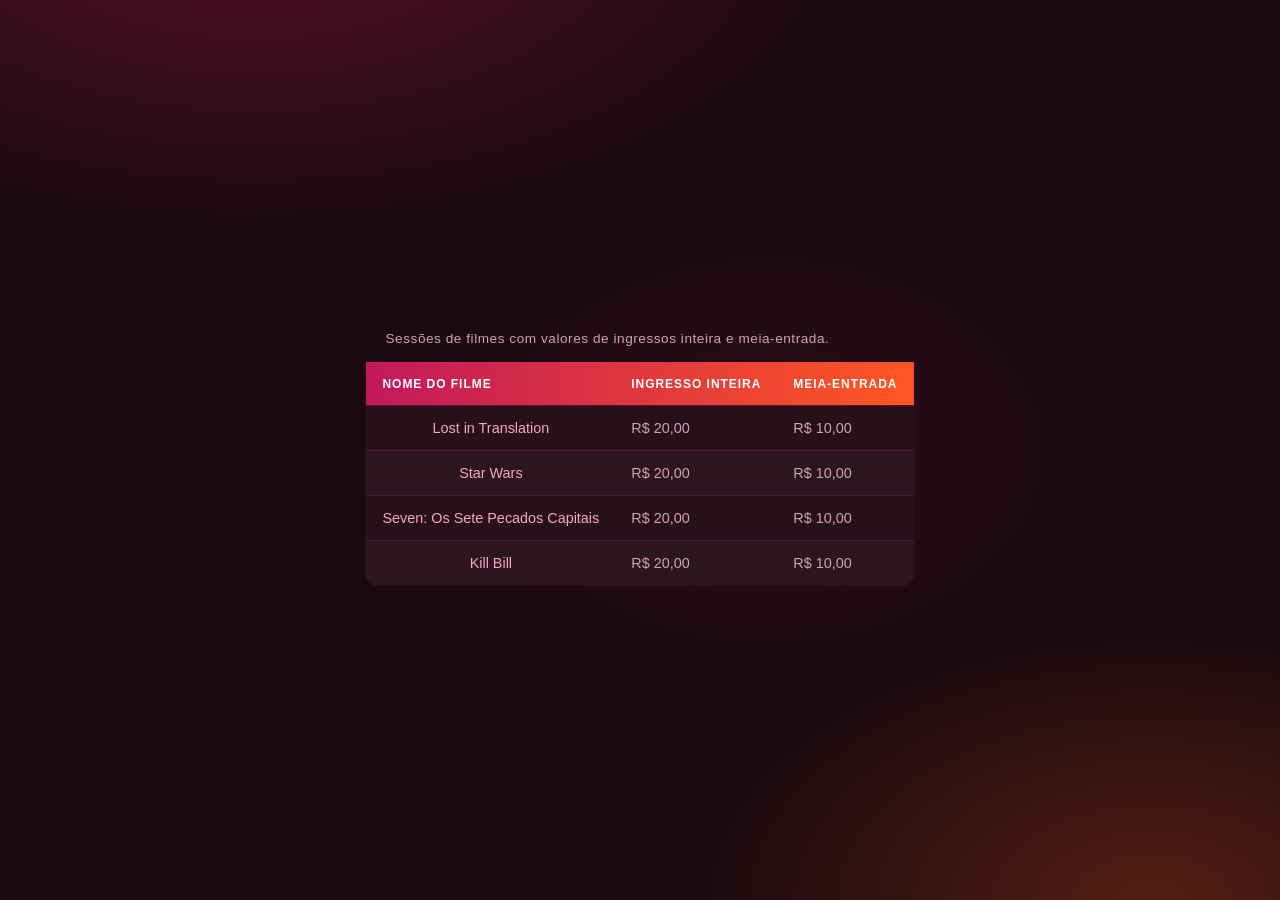
==== tabela.html @ 59dc766b "Site atualizado" ====
<!DOCTYPE html>
<html lang="pt-BR">
<head>
  <meta charset="UTF-8" />
  <meta name="viewport" content="width=device-width, initial-scale=1.0" />
  <title>Exemplos Acessíveis: Tabela de Cinema</title>
  <link rel="stylesheet" href="styles.css">
</head>
<body>

  <main>
      <table>
        <caption>
          Sessões de filmes com valores de ingressos inteira e meia-entrada.
        </caption>
        <thead>
          <tr>
            <th scope="col">Nome do filme</th>
            <th scope="col">Ingresso inteira</th>
            <th scope="col">Meia-entrada</th>
          </tr>
        </thead>
        <tbody>
          <tr>
            <th scope="row">Lost in Translation</th>
            <td>R$ 20,00</td>
            <td>R$ 10,00</td>
          </tr>
          <tr>
            <th scope="row">Star Wars</th>
            <td>R$ 20,00</td>
            <td>R$ 10,00</td>
          </tr>
          <tr>
            <th scope="row">Seven: Os Sete Pecados Capitais</th>
            <td>R$ 20,00</td>
            <td>R$ 10,00</td>
          </tr>
          <tr>
            <th scope="row">Kill Bill</th>
            <td>R$ 20,00</td>
            <td>R$ 10,00</td>
          </tr>
        </tbody>
      </table>
      </p>
    </section>
  </main>
</body>
</html>
---- styles.css ----
@charset "UTF-8";

:root {
  --pink-deep: #c2185b;
  --pink-mid: #e91e8c;
  --pink-light: #f8a5c5;
  --orange-hot: #ff5722;
  --orange-warm: #ff8f00;
  --bg: #1a0a0f;
  --surface: #27101a;
  --surface-2: #340d20;
  --text: #fff5f8;
  --text-muted: #d4a0b5;
  --border: rgba(233, 30, 140, 0.25);
  --radius: 12px;
  --transition: 0.3s cubic-bezier(0.4, 0, 0.2, 1);
  --erro: #ff6b6b;
}

*, *::before, *::after {
  box-sizing: border-box;
  margin: 0;
  padding: 0;
}

.hidden { display: none; }

body {
  min-height: 100vh;
  background-color: var(--bg);
  background-image:
    radial-gradient(ellipse 80% 60% at 20% -10%, rgba(194, 24, 91, 0.35) 0%, transparent 60%),
    radial-gradient(ellipse 60% 50% at 90% 100%, rgba(255, 87, 34, 0.25) 0%, transparent 60%),
    radial-gradient(ellipse 40% 40% at 60% 50%, rgba(233, 30, 140, 0.08) 0%, transparent 70%);
  font-family: 'DM Sans', sans-serif;
  display: flex;
  align-items: center;
  justify-content: center;
  padding: 48px 16px;
}

form {
  width: 100%;
  max-width: 680px;
  animation: fadeUp 0.7s ease both;
}

@keyframes fadeUp {
  from { opacity: 0; transform: translateY(28px); }
  to   { opacity: 1; transform: translateY(0); }
}

h1 {
  font-family: 'Playfair Display', serif;
  font-size: clamp(2.4rem, 6vw, 3.6rem);
  font-weight: 900;
  line-height: 1;
  letter-spacing: -0.02em;
  margin-bottom: 40px;
  background: linear-gradient(100deg, #fff5f8 10%, var(--pink-light) 45%, var(--orange-warm) 100%);
  -webkit-background-clip: text;
  -webkit-text-fill-color: transparent;
  background-clip: text;
}

/* ── Fieldsets principais ── */
fieldset {
  border: 1px solid var(--border);
  border-radius: var(--radius);
  background: var(--surface);
  padding: 32px 28px 28px;
  margin-bottom: 24px;
  position: relative;
  overflow: hidden;
  transition: border-color var(--transition);
  animation: fadeUp 0.7s ease both;
}

fieldset:nth-child(2) { animation-delay: 0.1s; }
fieldset:nth-child(3) { animation-delay: 0.2s; }
fieldset:nth-child(4) { animation-delay: 0.3s; }

fieldset::before {
  content: '';
  position: absolute;
  top: 0; left: 0; right: 0;
  height: 3px;
  background: linear-gradient(90deg, var(--pink-mid), var(--orange-hot));
  opacity: 0;
  transition: opacity var(--transition);
}

fieldset:focus-within { border-color: rgba(233, 30, 140, 0.5); }
fieldset:focus-within::before { opacity: 1; }

legend {
  font-size: 0.7rem;
  font-weight: 500;
  letter-spacing: 0.18em;
  text-transform: uppercase;
  color: var(--orange-warm);
  background: var(--surface);
  padding: 4px 12px;
  border-radius: 20px;
  border: 1px solid rgba(255, 143, 0, 0.3);
  margin-left: -4px;
}

/* ── Parágrafos agrupadores ── */
fieldset p {
  display: flex;
  gap: 16px;
  margin-top: 20px;
  flex-wrap: wrap;
}

fieldset p:first-of-type { margin-top: 24px; }

/* ── Labels ── */
label {
  display: flex;
  flex-direction: column;
  gap: 6px;
  flex: 1;
  min-width: 160px;
  font-size: 0.75rem;
  font-weight: 500;
  letter-spacing: 0.06em;
  text-transform: uppercase;
  color: var(--text-muted);
  transition: color var(--transition);
}

label:focus-within { color: var(--pink-light); }

/* ── Inputs ── */
input[type="text"],
input[type="date"],
input[type="tel"],
input[type="email"] {
  width: 100%;
  background: var(--surface-2);
  border: 1px solid rgba(255, 255, 255, 0.08);
  border-radius: 8px;
  padding: 13px 16px;
  font-family: 'DM Sans', sans-serif;
  font-size: 0.95rem;
  font-weight: 300;
  color: var(--text);
  outline: none;
  transition: border-color var(--transition), box-shadow var(--transition), background var(--transition);
}

input[type="text"]::placeholder,
input[type="tel"]::placeholder,
input[type="email"]::placeholder {
  color: rgba(212, 160, 181, 0.25);
}

input[type="text"]:hover,
input[type="tel"]:hover,
input[type="email"]:hover,
input[type="date"]:hover {
  border-color: rgba(233, 30, 140, 0.35);
  background: rgba(52, 13, 32, 0.9);
}

input[type="text"]:focus,
input[type="tel"]:focus,
input[type="email"]:focus,
input[type="date"]:focus {
  border-color: var(--pink-mid);
  box-shadow: 0 0 0 3px rgba(233, 30, 140, 0.15), 0 0 20px rgba(233, 30, 140, 0.08);
  background: rgba(52, 13, 32, 0.9);
}

input[type="date"]::-webkit-calendar-picker-indicator {
  filter: invert(0.6) sepia(1) saturate(5) hue-rotate(295deg);
  cursor: pointer;
  opacity: 0.7;
}

/* ── Estado de erro nos inputs ── */
input.input-erro {
  border-color: var(--erro) !important;
  box-shadow: 0 0 0 3px rgba(255, 107, 107, 0.15) !important;
}

.erro {
  font-size: 0.72rem;
  font-weight: 400;
  letter-spacing: 0.03em;
  text-transform: none;
  color: var(--erro);
  min-height: 1em;
  display: block;
}

/* ── Fieldset do radio (Sexo) ── */
.radio-fieldset {
  border: none;
  border-radius: 0;
  background: transparent;
  padding: 0;
  margin: 0;
  overflow: visible;
  animation: none;
  flex: 1;
  min-width: 200px;
  display: flex;
  flex-direction: column;
  gap: 8px;
}

.radio-fieldset::before { display: none; }
.radio-fieldset:focus-within { border-color: transparent; }

.radio-legend {
  font-size: 0.75rem;
  font-weight: 500;
  letter-spacing: 0.06em;
  text-transform: uppercase;
  color: var(--text-muted);
  background: transparent;
  border: none;
  padding: 0;
  border-radius: 0;
  margin: 0;
  float: left;
  width: 100%;
  margin-bottom: 8px;
}

.radio-fieldset:focus-within .radio-legend { color: var(--pink-light); }

.radio-label {
  display: flex;
  flex-direction: row;
  align-items: center;
  gap: 10px;
  flex: unset;
  min-width: unset;
  font-size: 0.9rem;
  font-weight: 400;
  letter-spacing: 0.02em;
  text-transform: none;
  color: var(--text-muted);
  cursor: pointer;
  padding: 11px 18px;
  border: 1px solid rgba(255, 255, 255, 0.08);
  border-radius: 8px;
  background: var(--surface-2);
  transition: border-color var(--transition), color var(--transition), background var(--transition);
  user-select: none;
}

.radio-label:hover {
  border-color: rgba(233, 30, 140, 0.35);
  background: rgba(52, 13, 32, 0.9);
  color: var(--text);
}

/* Radio nativo escondido mas acessível */
.radio-label input[type="radio"] {
  position: absolute;
  opacity: 0;
  width: 0;
  height: 0;
}

/* Bolinha customizada */
.radio-custom {
  width: 18px;
  height: 18px;
  min-width: 18px;
  border: 2px solid rgba(233, 30, 140, 0.4);
  border-radius: 50%;
  background: var(--surface);
  display: inline-flex;
  align-items: center;
  justify-content: center;
  transition: border-color var(--transition), background var(--transition), box-shadow var(--transition);
}

.radio-custom::after {
  content: '';
  width: 8px;
  height: 8px;
  border-radius: 50%;
  background: #fff;
  opacity: 0;
  transition: opacity var(--transition), transform var(--transition);
  transform: scale(0.5);
}

.radio-label input[type="radio"]:checked ~ .radio-custom {
  border-color: var(--pink-mid);
  background: linear-gradient(135deg, var(--pink-deep), var(--pink-mid));
  box-shadow: 0 0 0 3px rgba(233, 30, 140, 0.15);
}

.radio-label input[type="radio"]:checked ~ .radio-custom::after {
  opacity: 1;
  transform: scale(1);
}

.radio-label:has(input[type="radio"]:checked) {
  border-color: rgba(233, 30, 140, 0.5);
  color: var(--pink-light);
  background: rgba(52, 13, 32, 0.9);
}

.radio-label input[type="radio"]:focus-visible ~ .radio-custom {
  outline: none;
  box-shadow: 0 0 0 3px rgba(233, 30, 140, 0.3);
  border-color: var(--pink-mid);
}

.radio-fieldset.radio-erro .radio-label {
  border-color: rgba(255, 107, 107, 0.4);
}

/* ── Termos (usando <p> como wrapper semântico) ── */
p.termos-wrapper {
  display: flex;
  flex-direction: column;
  gap: 8px;
  margin-top: 4px;
  margin-bottom: 20px;
  padding: 18px 22px;
  border: 1px solid var(--border);
  border-radius: var(--radius);
  background: var(--surface);
  animation: fadeUp 0.7s 0.32s ease both;
  transition: border-color var(--transition);
}

p.termos-wrapper:focus-within { border-color: rgba(233, 30, 140, 0.5); }

p.termos-wrapper.termos-erro {
  border-color: var(--erro);
  box-shadow: 0 0 0 3px rgba(255, 107, 107, 0.12);
}

.termos-label {
  display: flex;
  flex-direction: row;
  align-items: flex-start;
  gap: 14px;
  cursor: pointer;
  text-transform: none;
  letter-spacing: 0;
  font-size: 0.9rem;
  font-weight: 400;
  color: var(--text-muted);
  flex: unset;
  min-width: unset;
}

.termos-label:focus-within { color: var(--text-muted); }

/* Checkbox nativo escondido mas acessível */
.termos-label input[type="checkbox"] {
  position: absolute;
  opacity: 0;
  width: 0;
  height: 0;
}

/* Quadradinho customizado */
.termos-custom {
  width: 20px;
  height: 20px;
  min-width: 20px;
  border: 2px solid rgba(233, 30, 140, 0.4);
  border-radius: 5px;
  background: var(--surface-2);
  margin-top: 1px;
  display: inline-flex;
  align-items: center;
  justify-content: center;
  transition: border-color var(--transition), background var(--transition), box-shadow var(--transition);
}

.termos-custom::after {
  content: '';
  width: 5px;
  height: 9px;
  border: 2px solid #fff;
  border-top: none;
  border-left: none;
  transform: rotate(45deg) translate(-1px, -1px);
  opacity: 0;
  transition: opacity var(--transition);
}

.termos-label input[type="checkbox"]:checked ~ .termos-custom {
  background: linear-gradient(135deg, var(--pink-deep), var(--pink-mid));
  border-color: var(--pink-mid);
}

.termos-label input[type="checkbox"]:checked ~ .termos-custom::after {
  opacity: 1;
}

.termos-label input[type="checkbox"]:focus-visible ~ .termos-custom {
  outline: none;
  box-shadow: 0 0 0 3px rgba(233, 30, 140, 0.3);
  border-color: var(--pink-mid);
}

.termos-texto { line-height: 1.55; }

.termos-link {
  color: var(--pink-light);
  text-decoration: none;
  border-bottom: 1px solid rgba(248, 165, 197, 0.4);
  transition: color var(--transition), border-color var(--transition);
}

.termos-link:hover {
  color: var(--pink-mid);
  border-color: var(--pink-mid);
}

/* ── Botão ── */
.btn-submit {
  display: block;
  width: 100%;
  margin-top: 8px;
  padding: 17px;
  border: none;
  border-radius: var(--radius);
  background: linear-gradient(110deg, var(--pink-deep) 0%, var(--pink-mid) 40%, var(--orange-hot) 100%);
  color: #fff;
  font-family: 'DM Sans', sans-serif;
  font-size: 0.85rem;
  font-weight: 500;
  letter-spacing: 0.14em;
  text-transform: uppercase;
  cursor: pointer;
  position: relative;
  overflow: hidden;
  transition: transform var(--transition), box-shadow var(--transition), filter var(--transition);
  animation: fadeUp 0.7s 0.4s ease both;
}

.btn-submit::before {
  content: '';
  position: absolute;
  inset: 0;
  background: linear-gradient(110deg, var(--orange-hot), var(--pink-mid), var(--pink-deep));
  opacity: 0;
  transition: opacity var(--transition);
}

.btn-submit:hover {
  transform: translateY(-2px);
  box-shadow: 0 12px 40px rgba(233, 30, 140, 0.45);
  filter: brightness(1.08);
}

.btn-submit:hover::before { opacity: 1; }
.btn-submit:active { transform: translateY(0); }

.btn-submit span {
  position: relative;
  z-index: 1;
}

@media (max-width: 460px) {
  fieldset { padding: 28px 18px 22px; }
  h1 { margin-bottom: 28px; }
}

/* ── Tabela ── */
table {
  width: 100%;
  max-width: 720px;
  border-collapse: collapse;
  background: var(--surface);
  border: 1px solid var(--border);
  border-radius: var(--radius);
  overflow: hidden;
  animation: fadeUp 0.7s ease both;
}

/* Caption */
caption {
  caption-side: top;
  text-align: left;
  padding: 16px 20px;
  font-size: 0.85rem;
  letter-spacing: 0.04em;
  color: var(--text-muted);
}

/* Cabeçalho */
thead {
  background: linear-gradient(90deg, var(--pink-deep), var(--orange-hot));
}

thead th {
  padding: 14px 16px;
  font-size: 0.75rem;
  letter-spacing: 0.08em;
  text-transform: uppercase;
  color: #fff;
  text-align: left;
}

/* Linhas */
tbody tr {
  border-top: 1px solid var(--border);
  transition: background var(--transition);
}

tbody tr:nth-child(even) {
  background: rgba(255, 255, 255, 0.02);
}

tbody tr:hover {
  background: rgba(233, 30, 140, 0.08);
}

/* Células */
td, th[scope="row"] {
  padding: 14px 16px;
  font-size: 0.9rem;
  color: var(--text);
}

/* Nome do filme destacado */
th[scope="row"] {
  color: var(--pink-light);
  font-weight: 500;
}

/* Valores */
td {
  color: var(--text-muted);
}

/* Responsividade */
@media (max-width: 600px) {
  table {
    font-size: 0.85rem;
  }

  thead {
    display: none;
  }

  tbody tr {
    display: block;
    margin-bottom: 12px;
    border: 1px solid var(--border);
    border-radius: var(--radius);
    padding: 12px;
  }

  tbody td,
  tbody th {
    display: flex;
    justify-content: space-between;
    padding: 8px 0;
  }

  tbody td::before {
    content: attr(data-label);
    color: var(--text-muted);
    font-size: 0.7rem;
    text-transform: uppercase;
    letter-spacing: 0.05em;
  }
}

/* Texto auxiliar */
.hint {
  margin-top: 16px;
  font-size: 0.8rem;
  color: var(--text-muted);
}
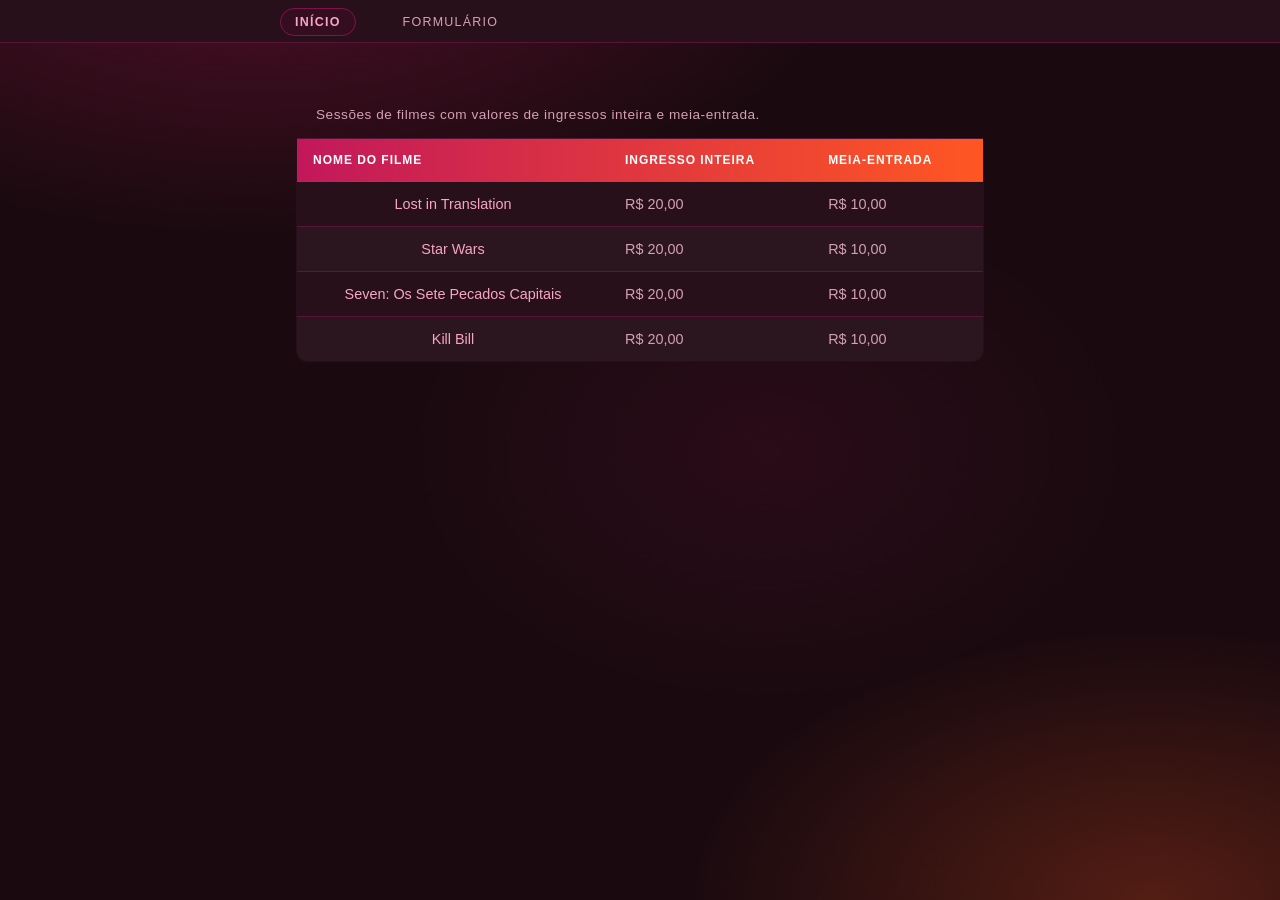
==== commit 8c0388e2: "Site acessivel - atualizado com NAV" ====
--- a/tabela.html
+++ b/tabela.html
@@ -1,14 +1,26 @@
 <!DOCTYPE html>
 <html lang="pt-BR">
-<head>
-  <meta charset="UTF-8" />
-  <meta name="viewport" content="width=device-width, initial-scale=1.0" />
-  <title>Exemplos Acessíveis: Tabela de Cinema</title>
-  <link rel="stylesheet" href="styles.css">
-</head>
-<body>
+  <head>
+    <meta charset="UTF-8" />
+    <meta name="viewport" content="width=device-width, initial-scale=1.0" />
+    <title>Exemplos Acessíveis: Tabela de Cinema</title>
+    <link rel="stylesheet" href="styles.css">
+  </head>
+  <body>
+    <header>
+      <nav aria-label="Navegação principal">
+        <ul class="nav">
+          <li>
+            <a href="index.html" aria-current="page">Início</a>
+          </li>
+          <li>
+            <a href="tabela.html">Formulário</a>
+          </li>
+        </ul>
+      </nav>
+    </header>
 
-  <main>
+    <main>
       <table>
         <caption>
           Sessões de filmes com valores de ingressos inteira e meia-entrada.
@@ -23,28 +35,27 @@
         <tbody>
           <tr>
             <th scope="row">Lost in Translation</th>
-            <td>R$ 20,00</td>
-            <td>R$ 10,00</td>
+            <td data-label="Ingresso inteira">R$ 20,00</td>
+            <td data-label="Meia-entrada">R$ 10,00</td>
           </tr>
           <tr>
             <th scope="row">Star Wars</th>
-            <td>R$ 20,00</td>
-            <td>R$ 10,00</td>
+            <td data-label="Ingresso inteira">R$ 20,00</td>
+            <td data-label="Meia-entrada">R$ 10,00</td>
           </tr>
           <tr>
             <th scope="row">Seven: Os Sete Pecados Capitais</th>
-            <td>R$ 20,00</td>
-            <td>R$ 10,00</td>
+            <td data-label="Ingresso inteira">R$ 20,00</td>
+            <td data-label="Meia-entrada">R$ 10,00</td>
           </tr>
           <tr>
             <th scope="row">Kill Bill</th>
-            <td>R$ 20,00</td>
-            <td>R$ 10,00</td>
+            <td data-label="Ingresso inteira">R$ 20,00</td>
+            <td data-label="Meia-entrada">R$ 10,00</td>
           </tr>
         </tbody>
       </table>
-      </p>
-    </section>
-  </main>
-</body>
+    </main>
+
+  </body>
 </html>
--- a/styles.css
+++ b/styles.css
@@ -25,6 +25,7 @@
 
 .hidden { display: none; }
 
+/* ── Body ── */
 body {
   min-height: 100vh;
   background-color: var(--bg);
@@ -34,15 +35,61 @@
     radial-gradient(ellipse 40% 40% at 60% 50%, rgba(233, 30, 140, 0.08) 0%, transparent 70%);
   font-family: 'DM Sans', sans-serif;
   display: flex;
-  align-items: center;
-  justify-content: center;
-  padding: 48px 16px;
-}
-
-form {
+  flex-direction: column;
+  align-items: stretch;
+  padding: 0;
+  margin: 0;
+}
+
+/* ── Header / Nav ── */
+header {
   width: 100%;
-  max-width: 680px;
-  animation: fadeUp 0.7s ease both;
+  background: var(--surface);
+  border-bottom: 1px solid var(--border);
+  margin: 0;
+}
+
+.nav {
+  list-style: none;
+  display: flex;
+  gap: 2rem;
+  padding: 0.75rem 0;
+  width: 100%;
+  max-width: 720px;
+  margin: 0 auto;
+}
+.nav a {
+  color: var(--text-muted);
+  text-decoration: none;
+  font-size: 0.78rem;
+  font-weight: 500;
+  letter-spacing: 0.1em;
+  text-transform: uppercase;
+  padding: 6px 14px;
+  border-radius: 20px;
+  border: 1px solid transparent;
+  transition: color var(--transition), border-color var(--transition), background var(--transition);
+}
+
+.nav a:hover {
+  color: var(--pink-light);
+  border-color: var(--border);
+  background: var(--surface-2);
+}
+
+.nav a[aria-current="page"] {
+  color: var(--pink-light);
+  border-color: rgba(233, 30, 140, 0.4);
+  background: var(--surface-2);
+  font-weight: 600;
+}
+
+/* ── Layout principal ── */
+main {
+  width: 100%;
+  max-width: 720px;
+  margin: 48px auto;
+  padding: 0 16px;
 }
 
 @keyframes fadeUp {
@@ -50,6 +97,7 @@
   to   { opacity: 1; transform: translateY(0); }
 }
 
+/* ── Título ── */
 h1 {
   font-family: 'Playfair Display', serif;
   font-size: clamp(2.4rem, 6vw, 3.6rem);
@@ -61,6 +109,7 @@
   -webkit-background-clip: text;
   -webkit-text-fill-color: transparent;
   background-clip: text;
+  animation: fadeUp 0.7s ease both;
 }
 
 /* ── Fieldsets principais ── */
@@ -260,7 +309,6 @@
   color: var(--text);
 }
 
-/* Radio nativo escondido mas acessível */
 .radio-label input[type="radio"] {
   position: absolute;
   opacity: 0;
@@ -268,7 +316,6 @@
   height: 0;
 }
 
-/* Bolinha customizada */
 .radio-custom {
   width: 18px;
   height: 18px;
@@ -320,7 +367,7 @@
   border-color: rgba(255, 107, 107, 0.4);
 }
 
-/* ── Termos (usando <p> como wrapper semântico) ── */
+/* ── Termos ── */
 p.termos-wrapper {
   display: flex;
   flex-direction: column;
@@ -359,7 +406,6 @@
 
 .termos-label:focus-within { color: var(--text-muted); }
 
-/* Checkbox nativo escondido mas acessível */
 .termos-label input[type="checkbox"] {
   position: absolute;
   opacity: 0;
@@ -367,7 +413,6 @@
   height: 0;
 }
 
-/* Quadradinho customizado */
 .termos-custom {
   width: 20px;
   height: 20px;
@@ -468,15 +513,9 @@
   z-index: 1;
 }
 
-@media (max-width: 460px) {
-  fieldset { padding: 28px 18px 22px; }
-  h1 { margin-bottom: 28px; }
-}
-
 /* ── Tabela ── */
 table {
   width: 100%;
-  max-width: 720px;
   border-collapse: collapse;
   background: var(--surface);
   border: 1px solid var(--border);
@@ -485,7 +524,6 @@
   animation: fadeUp 0.7s ease both;
 }
 
-/* Caption */
 caption {
   caption-side: top;
   text-align: left;
@@ -495,7 +533,6 @@
   color: var(--text-muted);
 }
 
-/* Cabeçalho */
 thead {
   background: linear-gradient(90deg, var(--pink-deep), var(--orange-hot));
 }
@@ -509,7 +546,6 @@
   text-align: left;
 }
 
-/* Linhas */
 tbody tr {
   border-top: 1px solid var(--border);
   transition: background var(--transition);
@@ -523,33 +559,33 @@
   background: rgba(233, 30, 140, 0.08);
 }
 
-/* Células */
 td, th[scope="row"] {
   padding: 14px 16px;
   font-size: 0.9rem;
   color: var(--text);
 }
 
-/* Nome do filme destacado */
 th[scope="row"] {
   color: var(--pink-light);
   font-weight: 500;
 }
 
-/* Valores */
 td {
   color: var(--text-muted);
 }
 
-/* Responsividade */
+/* ── Texto auxiliar ── */
+.hint {
+  margin-top: 16px;
+  font-size: 0.8rem;
+  color: var(--text-muted);
+}
+
+/* ── Responsividade ── */
 @media (max-width: 600px) {
-  table {
-    font-size: 0.85rem;
-  }
-
-  thead {
-    display: none;
-  }
+  table { font-size: 0.85rem; }
+
+  thead { display: none; }
 
   tbody tr {
     display: block;
@@ -575,9 +611,7 @@
   }
 }
 
-/* Texto auxiliar */
-.hint {
-  margin-top: 16px;
-  font-size: 0.8rem;
-  color: var(--text-muted);
+@media (max-width: 460px) {
+  fieldset { padding: 28px 18px 22px; }
+  h1 { margin-bottom: 28px; }
 }
